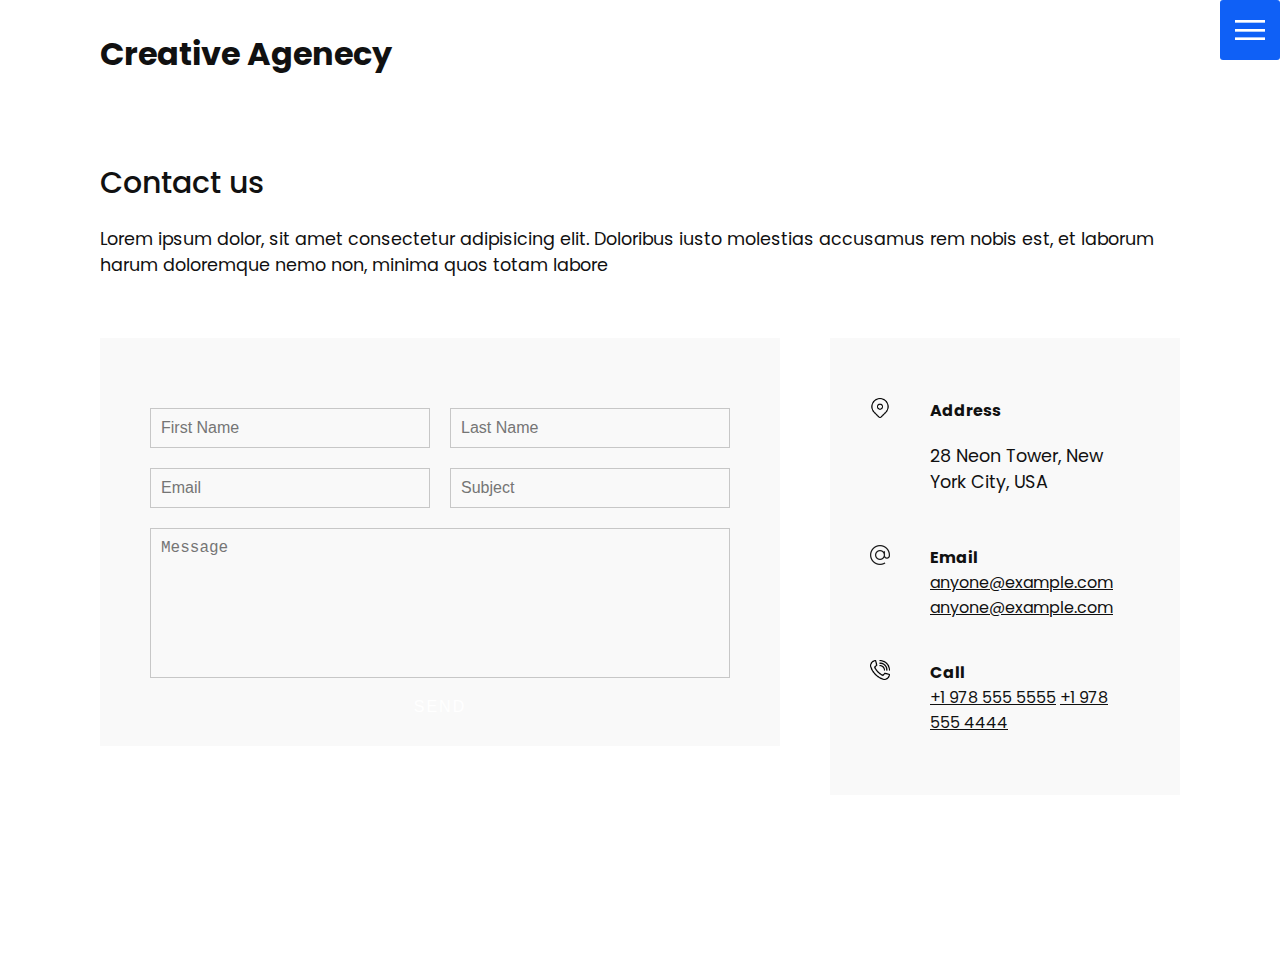
==== contact.html @ b3590aa3 "myCompanySite" ====
<html lang="en">
<head>
    <meta charset="UTF-8">
    <meta http-equiv="X-UA-Compatible" content="IE=edge">
    <meta name="viewport" content="width=device-width, initial-scale=1.0">
    <link rel="stylesheet" href="css/style.css">
    <title>services</title>
</head>
<body>
        <header>
                <div class="logo">Creative Agenecy </div>
                <div class="toggle "></div>
                <div class="navagation ">
                <ul>
                    <li><a href="index.html">Home</a></li>
                    <li><a href="services.html">Services</a></li>
                    <li><a href="work.html">Work</a></li>
                    <li><a href="contact.html">Contact</a></li>
                </ul>
             
                <div class="soical-bar">
                    <ul>
                        <li>
                            <a href="https://www.facebook.com/">
                                <img src="images/facebook.png"  target="_blank"alt="">
                            </a>
                        </li>
                            <li>
                            <a href="https://www.twitter.com/">
                                <img src="images/twitter.png"  target="_blank"alt="">
                            </a>
                        </li>
                            <li>
                            <a href="https://www.instagram.com/">
                                <img src="images/instagram.png"  target="_blank"alt="">
                            </a>
                        </li>
                    </ul>
                    
                    <a href="mailto:you@email.com" class="eamil-icon">
                        <img src="images/email.png" alt="">
                    </a>
                </div>

               </div>
              </header>
          <section>
      <div class="title">
        <h1>Contact us</h1>
        <p>
          Lorem ipsum dolor, sit amet consectetur adipisicing elit. Doloribus
          iusto molestias accusamus rem nobis est, et laborum harum doloremque
          nemo non, minima quos totam labore
        </p>
      </div>
      <div class="contact">
        <div class="contact-form">
          <form>
            <div class="row">
              <div class="input50">
                <input type="text" placeholder="First Name" />
              </div>
              <div class="input50">
                <input type="text" placeholder="Last Name" />
              </div>
            </div>
            <div class="row">
              <div class="input50">
                <input type="text" placeholder="Email" />
              </div>
              <div class="input50">
                <input type="text" placeholder="Subject" />
              </div>
            </div>
            <div class="row">
              <div class="input100">
                <textarea placeholder="Message"></textarea>
              </div>
            </div>
            <div class="row">
              <div class="input100">
                <input type="submit" value="Send" />
              </div>
            </div>
          </form>
        </div>

        <div class="contact-info">
          <div class="info-box">
            <img src="images/address.png" class="contact-icon" alt="" />
            <div class="details">
              <h4>Address</h4>
              <p>28 Neon Tower, New York City, USA</p>
            </div>
          </div>
          <div class="info-box">
            <img src="images/email.png" class="contact-icon" alt="" />
            <div class="details">
              <h4>Email</h4>
              <a href="mailto:anyone@example.com">anyone@example.com</a>
              <a href="mailto:anyone@example.com">anyone@example.com</a>
            </div>
          </div>
          <div class="info-box">
            <img src="images/call.png" class="contact-icon" alt="" />
            <div class="details">
              <h4>Call</h4>
              <a href="tel:+19785555555">+1 978 555 5555</a>
              <a href="tel:+19784444444">+1 978 555 4444</a>
            </div>
          </div>
        </div>
      </div>
    </section>

    <script src="js/app.js"></script>
  </body>
</html>
---- css/style.css ----
@import url('https://fonts.googleapis.com/css?family=Poppins:200,300,400,500,600,700,800,900&display=swap');



:root{
    --primary-color:#0f60f6;
}



*{
    margin: 0;
    padding: 0;
    box-sizing: border-box;
}

html,body{
    font-family: 'Poppins',sans-serif;
    color: #111;
}


h1{
    font-size: 30px;
    font-weight: 500;
}

p{margin: 20px 0 10px 0;
    font-size: 1.1rem;

}

/* section */
section{
    display: flex;
    flex-direction: column;
    height: 100vh;
    align-items: center;
    padding:100px;
    margin-top: 60px;

}
section.home{
    flex-direction: row;
    margin: 0;
}
/* home page */
.home-contant{
    z-index:10 ;
    max-width: 600px;
    position: relative;
}
.btn:hover{
    transform: scale(0.98);

}
.btn{
    cursor: pointer;
    display: inline-block;
    background:var(--primary-color);
    color: #fff;
    text-decoration: none;
    padding: 10px 30px;
    margin: 20px 0;
    border-radius: 35px;
}

.logo{
    position: absolute;
    top: 30px;
    left: 100px;
    font-size: 2rem;
    font-weight: 700;
    z-index: 20;
}

/* toggle */
.toggle{
    position: fixed;
    top: 0;
    right: 0;
    width: 60px;
    height: 60px;
    background:var(--primary-color) url(../images/menu.png);
    z-index: 20;
    background-size: 30px;
    background-position: center;
    background-repeat: no-repeat;
    cursor: pointer;
    border-radius: 3px;
}
/* close */
.toggle.active{
background:var(--primary-color) url(../images/close.png);
background-size: 20px;
background-position: center;
background-repeat: no-repeat;

}

/* navigation */
.navagation{
position: fixed;
top:0;
left: 100%;
width: 100%;
height: 100%;
background-color: #fff;
z-index: 15;
display: flex;
justify-content: center;
align-items: center;
}

.navagation.active{
    left: 0;

}
.navagation ul{
    position: relative;

}
.navagation ul li{
    position: relative;
    list-style: none;
    text-align: center;
}
.navagation ul li a{
    font-size: 2.2rem;
    color: #111;
    text-decoration: none;
    font-weight: 300;
   

}
.navagation ul li a:hover{
    color: var(--primary-color);

}



/* SERVICES */
.services{
    margin-top: 40px;
    display: grid;
    grid-template-columns: repeat(3, 1fr);
    gap:40px;
    text-align: center;

}
.services .serivce{
    font-size: 24px;
    font-weight: 500;
    margin-top: 20px;
    color: #1b206e;
}

.services .serivce .icon img{
    max-width: 100px;

}
.services .serivce:hover{
    box-shadow: 0 10px 30px rgba(0,0,0,0.2);

}


/* WORK PAGE */
.portfolio {
  display: flex;
  flex-wrap: wrap;
  justify-content: center;
  margin-top: 20px;
}

.portfolio .item {
  position: relative;
  width: 300px;
  height: 300px;
  margin: 5px;
}

.portfolio .item img {
  width: 100%;
  height: 100%;
}

.portfolio .item .action {
  position: absolute;
  top: 0;
  left: 0;
  width: 100%;
  height: 100%;
  background: rgba(0, 0, 0, 0.8);
  display: flex;
  justify-content: center;
  align-items: center;
  opacity: 0;
  transition: 0.5s;
}

.portfolio .item:hover .action {
  opacity: 1;
}

.portfolio .item .action a {
  display: inline-block;
  color: #fff;
  text-decoration: none;
  border: 1px solid #fff;
  padding: 5px 15px;
}

/* CONTACT */
.contact {
  position: relative;
  width: 100%;
  margin-top: 50px;
  display: flex;
  justify-content: space-between;
  align-items: flex-start;
}

.contact-form {
  position: relative;
  background: #f9f9f9;
  width: calc(100% - 400px);
  padding: 60px 40px 20px;
}

.contact-form form {
  width: 100%;
}

.contact-form .row {
  width: 100%;
  display: flex;
}

.contact-form .input50 {
  width: 50%;
  margin: 0 10px;
}

.contact-form .input100 {
  width: 100%;
  margin: 0 10px;
}

.contact-form .row input,
.contact-form .row textarea {
  position: relative;
  border: 1px solid rgba(0, 0, 0, 0.2);
  color: #111;
  background: transparent;
  width: 100%;
  padding: 10px;
  outline: none;
  font-size: 16px;
  font-weight: 300;
  margin: 10px 0;
  resize: none;
}

.contact-form .row textarea {
  height: 150px;
}

.contact-form .row input[type='submit'] {
  background-color: var(--secondary-color);
  color: #fff;
  margin: 0;
  text-transform: uppercase;
  letter-spacing: 2px;
  font-weight: 300;
  border: 0;
  cursor: pointer;
}

.contact-info {
  width: 350px;
  background: #f9f9f9;
  padding: 60px 40px 20px;
}

.contact-info .info-box {
  display: flex;
  align-items: flex-start;
  margin-bottom: 40px;
}

.contact-info .info-box .contact-icon {
  width: 20px;
  margin-right: 40px;
}

.contact-info .info-box .details h4 {
  color: var(--secondary-color);
}

.contact-info .info-box .details p,
.contact-info .info-box .details a {
  color: #111;
}


/* email icon */
.navagation .eamil-icon{
    position: absolute;
    bottom: 20px;
    transform: scale(.5);
}

.navagation .soical-bar{
    position: absolute;
    top: 0;
    left: 0;
    width: 60px;
    height: 100%;
    display: flex;
    justify-content: center;
    align-items: center;

}
.navagation .soical-bar a{
display: inline-block;
transform: scale(0.45);

}

.home-img{
    position: absolute;
     bottom: 0;
     right: 0;
     height: 110%;
}


/* media query */
@media(max-width:1068px){
    .home-img{
        display: none;
    }
    .logo{
        top:10px;
        left: 40px;
        font-size: 1.5rem;
    }
    section{
        padding: 100px 40px;
    }


    .navagation ul li a{
        font-size: 2rem;
    }
    .services{
        grid-template-columns: repeat(2, 1fr);
    }

  .contact {
    flex-direction: column;
  }

  .contact-form {
    width: 100%;
    padding: 30px 30px 20px;
  }

  .contact-form .row {
    flex-direction: column;
  }

  .contact-form .input50,
  .contact-form .input100 {
    width: 100%;
    margin: 0;
  }

  .contact-info {
    width: 100%;
    margin-top: 20px;
    padding: 30px 30px 20px;
  }
}


@media(max-width:768px){
    .services{
        grid-template-columns: 1fr;
    }
}
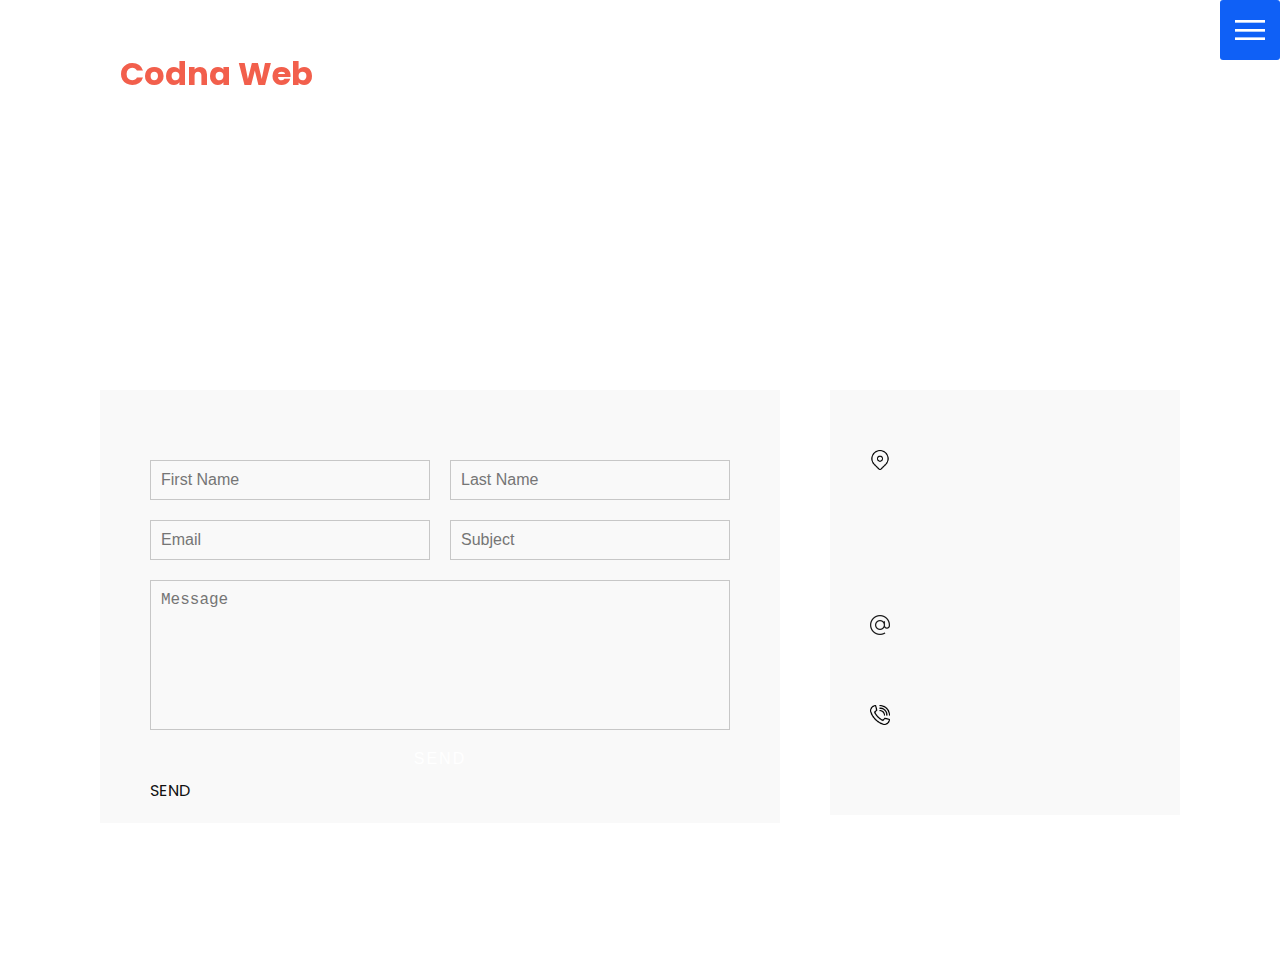
==== commit e962e87d: "NEW CHANGES" ====
--- a/contact.html
+++ b/contact.html
@@ -4,11 +4,11 @@
     <meta http-equiv="X-UA-Compatible" content="IE=edge">
     <meta name="viewport" content="width=device-width, initial-scale=1.0">
     <link rel="stylesheet" href="css/style.css">
-    <title>services</title>
+    <title>Contact</title>
 </head>
 <body>
         <header>
-                <div class="logo">Creative Agenecy </div>
+                <div class="logo">Codna Web </div>
                 <div class="toggle "></div>
                 <div class="navagation ">
                 <ul>
@@ -46,11 +46,14 @@
               </header>
           <section>
       <div class="title">
-        <h1>Contact us</h1>
-        <p>
-          Lorem ipsum dolor, sit amet consectetur adipisicing elit. Doloribus
-          iusto molestias accusamus rem nobis est, et laborum harum doloremque
-          nemo non, minima quos totam labore
+        <h1 class="text">Contact us</h1>
+        <p class="text">
+          Have any questions about our services or need any 
+          help building a product? Send over your contact information 
+          and some details on what you are looking for and we will get
+           back to you right away to discuss in detail.
+
+
         </p>
       </div>
       <div class="contact">
@@ -79,7 +82,7 @@
             </div>
             <div class="row">
               <div class="input100">
-                <input type="submit" value="Send" />
+                <input type="submit" value="Send" />SEND
               </div>
             </div>
           </form>
@@ -89,24 +92,23 @@
           <div class="info-box">
             <img src="images/address.png" class="contact-icon" alt="" />
             <div class="details">
-              <h4>Address</h4>
-              <p>28 Neon Tower, New York City, USA</p>
+              <h4 class="text">20 N Upper Wacker Dr.#1200 Chicago, IL 60606</h4>
             </div>
           </div>
           <div class="info-box">
             <img src="images/email.png" class="contact-icon" alt="" />
-            <div class="details">
-              <h4>Email</h4>
+            <div class="details text">
+              <h4 class="text">Email</h4>
               <a href="mailto:anyone@example.com">anyone@example.com</a>
-              <a href="mailto:anyone@example.com">anyone@example.com</a>
+              <!-- <a href="mailto:anyone@example.com">anyone@example.com</a> -->
             </div>
           </div>
           <div class="info-box">
             <img src="images/call.png" class="contact-icon" alt="" />
-            <div class="details">
+            <div class="details text">
               <h4>Call</h4>
-              <a href="tel:+19785555555">+1 978 555 5555</a>
-              <a href="tel:+19784444444">+1 978 555 4444</a>
+              <a href="tel:+7089459375">+17089459375</a>
+              <!-- <a href="tel:+19784444444">+1 978 555 4444</a> -->
             </div>
           </div>
         </div>
--- a/css/style.css
+++ b/css/style.css
@@ -17,6 +17,7 @@
 html,body{
     font-family: 'Poppins',sans-serif;
     color: #111;
+    height: 100%;
 }
 
 
@@ -34,7 +35,7 @@
 section{
     display: flex;
     flex-direction: column;
-    height: 100vh;
+    height: 80vh;
     align-items: center;
     padding:100px;
     margin-top: 60px;
@@ -65,14 +66,75 @@
     border-radius: 35px;
 }
 
-.logo{
-    position: absolute;
+.logo {
     top: 30px;
     left: 100px;
     font-size: 2rem;
     font-weight: 700;
     z-index: 20;
-}
+    position: fixed;
+    display: table;
+    min-width: 70%;
+    height: 90px;
+    padding: 20px;
+    box-sizing: border-box;
+    position: fixed;
+    color: #f25f4c;
+
+
+
+}
+.typing{
+width: 36ch;
+  animation: typing 2s steps(22), blink .5s step-end infinite alternate;
+  white-space: nowrap;
+  overflow: hidden;
+  border-right: 3px solid;
+  font-family: monospace;
+  font-size: 2em;
+}
+
+@keyframes typing {
+  from {
+    width: 0
+  }
+}
+    
+@keyframes blink {
+  50% {
+    border-color: transparent
+  }
+}
+
+
+.text{
+  	
+	margin-left: 40%;
+	transform: translateX(-200%);
+	opacity: 0;
+	animation: slide-in-anim 2.5s ease-out forwards;}
+
+  
+@keyframes slide-in-anim {
+	20% {
+		opacity: 0;
+	}
+	60% {
+		transform: translateX(-45%);
+	}
+	75% {
+		transform: translateX(-52%);
+	}
+	100% {
+		opacity: 1;
+		transform: translateX(-50%);
+	}
+}
+
+
+
+
+
 
 /* toggle */
 .toggle{
@@ -141,12 +203,21 @@
 
 
 /* SERVICES */
+.title h2{
+  font-family:Verdana, Geneva, Tahoma, sans-serif;
+  font-weight: 200;
+  color: #111;
+  
+}
 .services{
     margin-top: 40px;
     display: grid;
     grid-template-columns: repeat(3, 1fr);
     gap:40px;
-    text-align: center;
+    text-align:center;
+    justify-content:center;
+
+
 
 }
 .services .serivce{
@@ -158,10 +229,16 @@
 
 .services .serivce .icon img{
     max-width: 100px;
+    border-radius: 30px;
+    max-height: 100px;
+
 
 }
 .services .serivce:hover{
     box-shadow: 0 10px 30px rgba(0,0,0,0.2);
+    border-radius: 30px;
+    background-color: antiquewhite;
+
 
 }
 
@@ -171,12 +248,16 @@
   display: flex;
   flex-wrap: wrap;
   justify-content: center;
-  margin-top: 20px;
+  margin-top: 50px;
+  gap: 30px 20px;
+    min-height: 100vh;
+
+
 }
 
 .portfolio .item {
   position: relative;
-  width: 300px;
+  width: 500px;
   height: 300px;
   margin: 5px;
 }
@@ -184,6 +265,8 @@
 .portfolio .item img {
   width: 100%;
   height: 100%;
+  border: solid;
+border-radius: 30px;
 }
 
 .portfolio .item .action {
@@ -201,7 +284,9 @@
 }
 
 .portfolio .item:hover .action {
-  opacity: 1;
+  opacity: 2;
+  border-radius: 30px;
+
 }
 
 .portfolio .item .action a {
@@ -209,7 +294,7 @@
   color: #fff;
   text-decoration: none;
   border: 1px solid #fff;
-  padding: 5px 15px;
+  padding: 15px 15px;
 }
 
 /* CONTACT */
@@ -331,9 +416,13 @@
 
 .home-img{
     position: absolute;
-     bottom: 0;
-     right: 0;
-     height: 110%;
+     bottom: 10px;
+     right: 10px;
+     height: 50%;
+     top: 10%;
+     width: 40%;
+     margin: 50px;
+     border-radius: 20%;
 }
 
 
